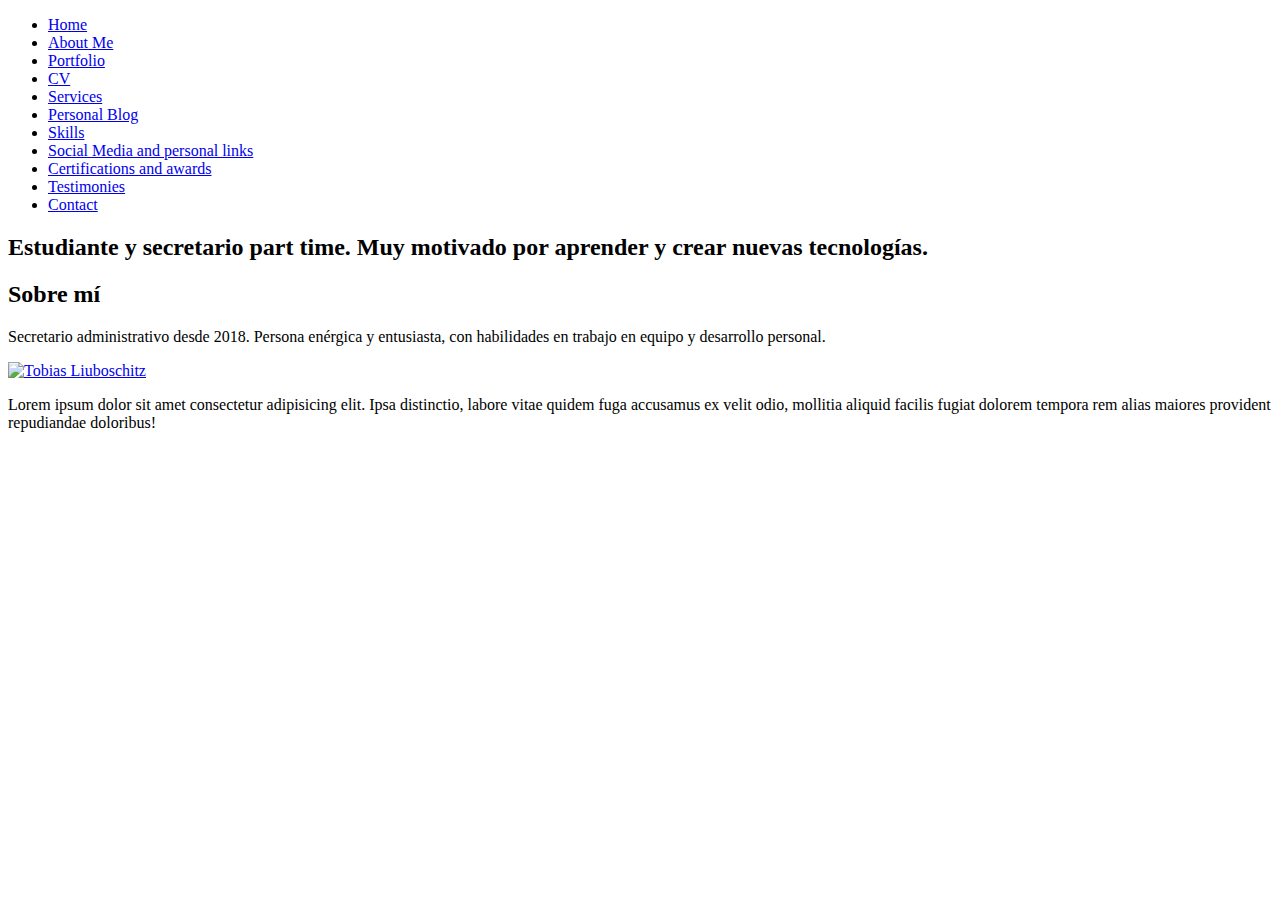
==== index.html @ 8e8c63da "." ====
<!DOCTYPE html>
<html lang="es">
<head>
    <meta charset="UTF-8">
    <meta name="viewport" content="width=device-width, initial-scale=1.0">
    <title>CV - Tobias Libuoschitz</title>
</head>
<body>
    <header>
        <center><title> Tobias Liuboschitz - Personal portfolio </title></center>
    </header>

    <nav>
        <ul>
            <li><a href="index.html">Home</a></li>
            <li><a href="aboutme.html">About Me</a></li>
            <li><a href="portfolio.html">Portfolio</a></li>
            <li><a href="curriculum.html">CV</a></li>
            <li><a href="canciones.html">Services</a></li>
            <li><a href="optional.html">Personal Blog</a></li>
            <li><a href="skills.html">Skills</a></li>
            <li><a href="socialmedia.html">Social Media and personal links</a></li>
            <li><a href="certifications.html">Certifications and awards</a></li>
            <li><a href="references.html">Testimonies</a></li>
            <li><a href="contact.html">Contact</a></li>
        </ul>
    </nav>
   
    <main>
        <h2>Estudiante y secretario part time. Muy motivado por aprender y crear nuevas tecnologías.</h2>
        <section id="about">
            <h2>Sobre mí</h2>
            <p>Secretario administrativo desde 2018. Persona enérgica y entusiasta, con habilidades en trabajo en equipo y desarrollo personal.</p>
        </section>
        
        <a href="https://linkedin.com/in/tobias-liuboschitz/">
            <img width="200" height="100" src="imagenes/foto-carnet.jpg" alt="Tobias Liuboschitz">
        </a>
        <p>Lorem ipsum dolor sit amet consectetur adipisicing elit. Ipsa distinctio, labore vitae quidem fuga accusamus ex velit odio, mollitia aliquid facilis fugiat dolorem tempora rem alias maiores provident repudiandae doloribus!</p>
        <iframe width="560" height="315" src="https://www.youtube.com/embed/mmnf2dHPz04?si=HBujxLTb_xJ29snU" title="YouTube video player" frameborder="0" allow="accelerometer; autoplay; clipboard-write; encrypted-media; gyroscope; picture-in-picture; web-share" allowfullscreen></iframe>
    </main>
    <footer>

    </footer>
    
</body>
</html>
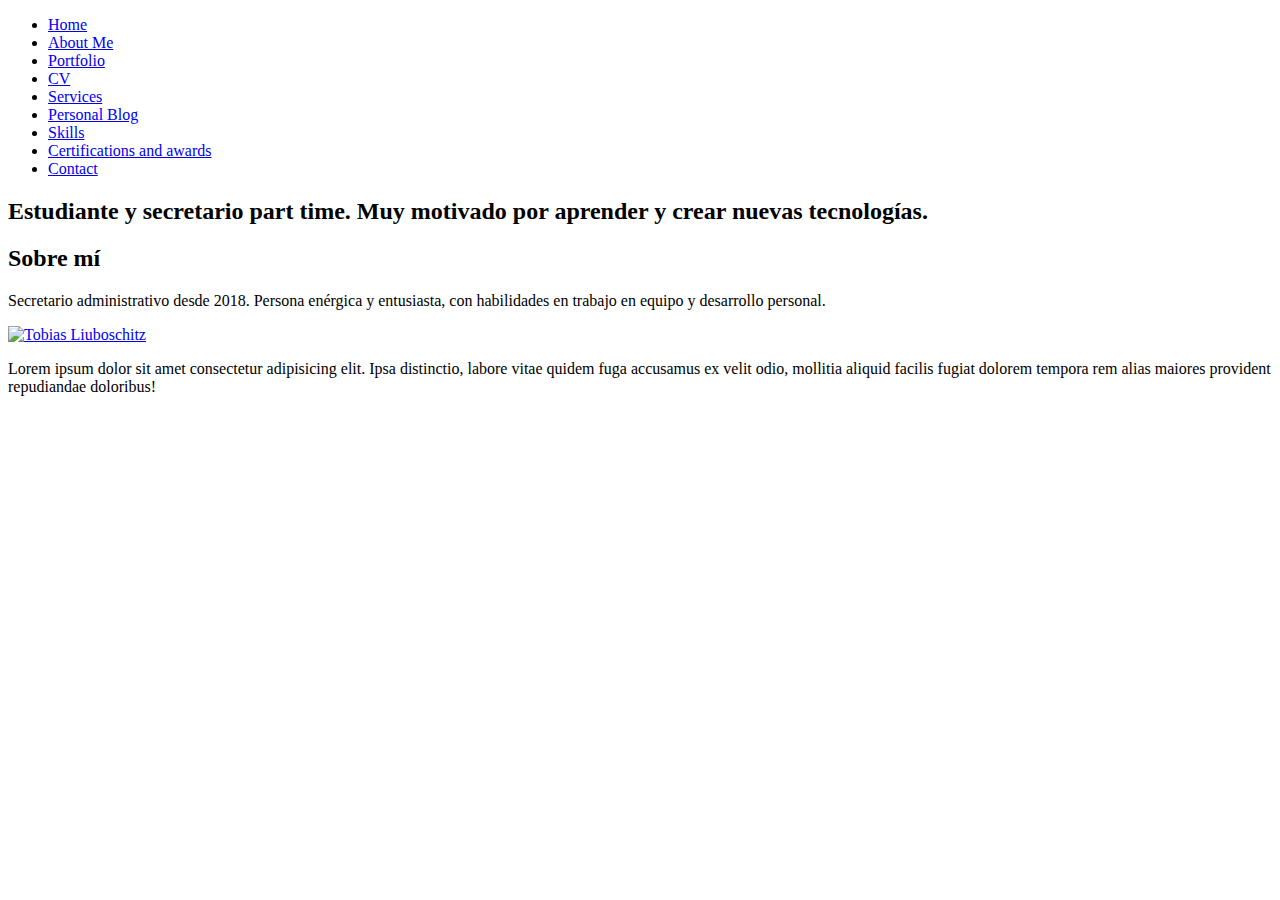
==== commit 8ed1d672: "-" ====
--- a/index.html
+++ b/index.html
@@ -19,9 +19,7 @@
             <li><a href="canciones.html">Services</a></li>
             <li><a href="optional.html">Personal Blog</a></li>
             <li><a href="skills.html">Skills</a></li>
-            <li><a href="socialmedia.html">Social Media and personal links</a></li>
             <li><a href="certifications.html">Certifications and awards</a></li>
-            <li><a href="references.html">Testimonies</a></li>
             <li><a href="contact.html">Contact</a></li>
         </ul>
     </nav>
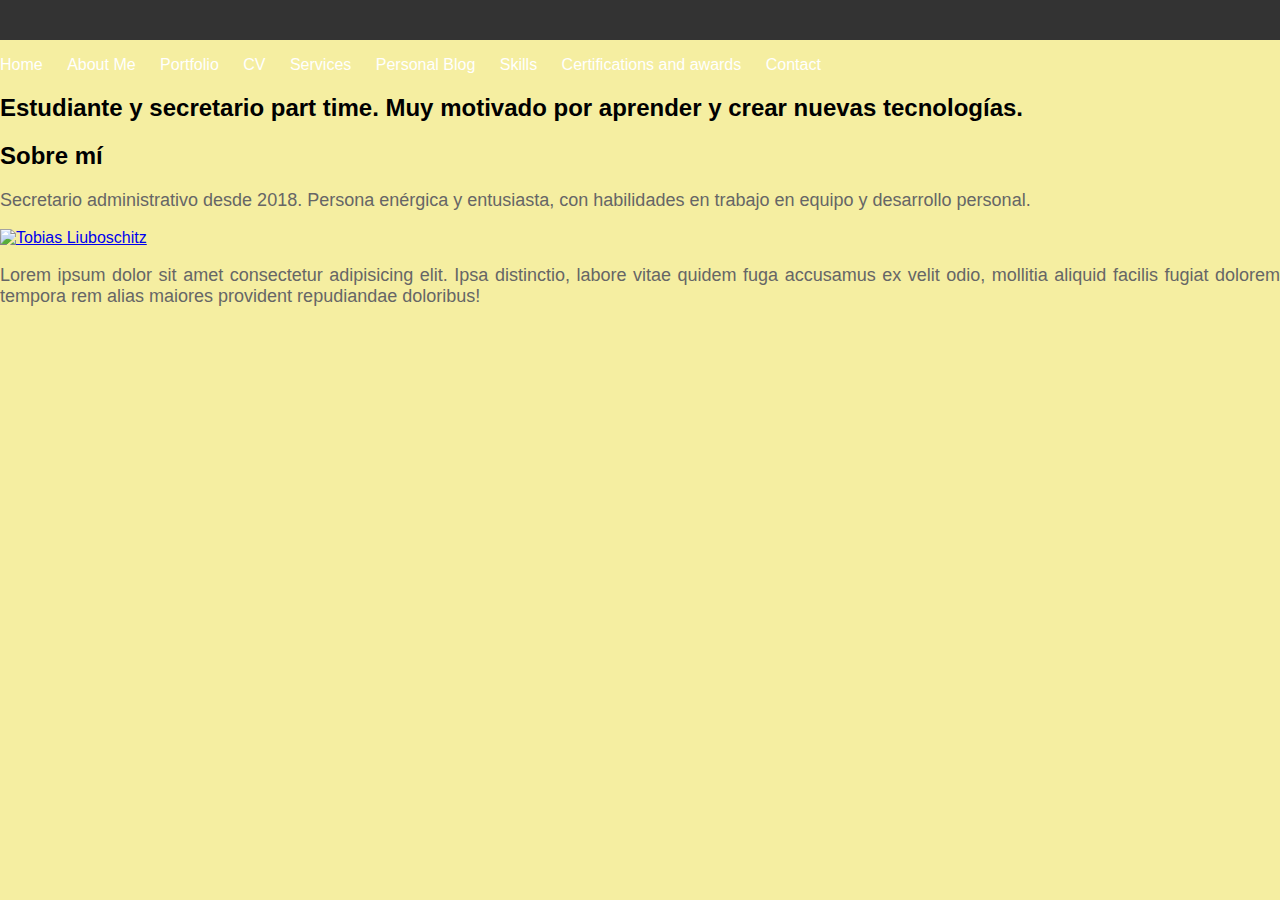
==== commit 0feab1b9: "Agregar archivo CSS, modificar HTML, eliminar archivo socialmedia" ====
--- a/index.html
+++ b/index.html
@@ -4,13 +4,14 @@
     <meta charset="UTF-8">
     <meta name="viewport" content="width=device-width, initial-scale=1.0">
     <title>CV - Tobias Libuoschitz</title>
+    <link rel="stylesheet" href="styles.css">
 </head>
 <body>
     <header>
         <center><title> Tobias Liuboschitz - Personal portfolio </title></center>
     </header>
 
-    <nav>
+    <nav id="navbar">
         <ul>
             <li><a href="index.html">Home</a></li>
             <li><a href="aboutme.html">About Me</a></li>
@@ -35,7 +36,6 @@
             <img width="200" height="100" src="imagenes/foto-carnet.jpg" alt="Tobias Liuboschitz">
         </a>
         <p>Lorem ipsum dolor sit amet consectetur adipisicing elit. Ipsa distinctio, labore vitae quidem fuga accusamus ex velit odio, mollitia aliquid facilis fugiat dolorem tempora rem alias maiores provident repudiandae doloribus!</p>
-        <iframe width="560" height="315" src="https://www.youtube.com/embed/mmnf2dHPz04?si=HBujxLTb_xJ29snU" title="YouTube video player" frameborder="0" allow="accelerometer; autoplay; clipboard-write; encrypted-media; gyroscope; picture-in-picture; web-share" allowfullscreen></iframe>
     </main>
     <footer>
 
--- a/styles.css
+++ b/styles.css
@@ -0,0 +1,75 @@
+body {
+    background-color: #F5EEA1;
+    font-family: Arial, sans-serif;
+    margin: 0;
+    padding: 0;
+}
+
+h1 {
+    color: #333;
+    text-align: center;
+}
+
+p {
+    font-size: 18px;
+    color: #666;
+    text-align: justify;
+}
+
+header {
+    background-color: #333;
+    color: white;
+    text-align: center;
+    padding: 20px 0;
+}
+
+nav ul {
+    list-style: none;
+    padding: 0;
+}
+
+nav ul li {
+    display: inline;
+    margin-right: 20px;
+}
+
+nav ul li a {
+    color: white;
+    text-decoration: none;
+}
+
+.container {
+    display: grid;
+    grid-template-columns: repeat(3, 1fr);
+    gap: 20px;
+    padding: 20px;
+}
+
+.item {
+    background-color: #f0f0f0;
+    padding: 20px;
+    text-align: center;
+    border: 1px solid #ddd;
+}
+
+/* Media Queries para hacer responsivo */
+@media (max-width: 768px) {
+    .container {
+        grid-template-columns: repeat(2, 1fr);
+    }
+}
+
+@media (max-width: 480px) {
+    .container {
+        grid-template-columns: 1fr;
+    }
+
+    nav ul li {
+        display: block;
+        margin-right: 0;
+    }
+
+    nav ul {
+        text-align: center;
+    }
+}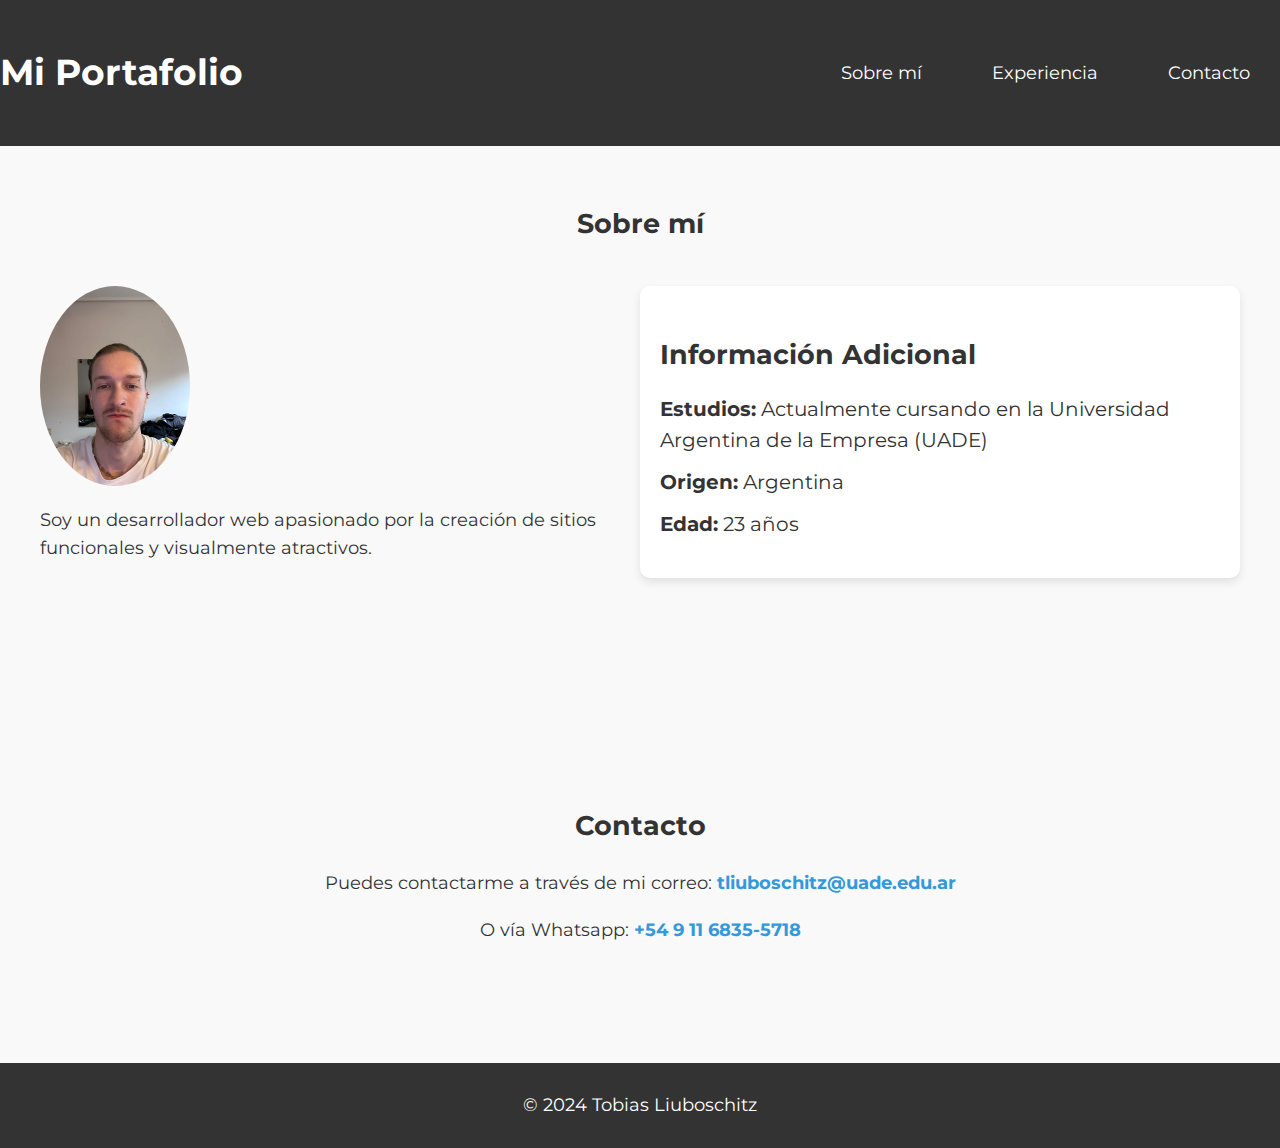
==== commit 045dbc84: "actualizacion de todas las pags y css" ====
--- a/index.html
+++ b/index.html
@@ -3,43 +3,53 @@
 <head>
     <meta charset="UTF-8">
     <meta name="viewport" content="width=device-width, initial-scale=1.0">
-    <title>CV - Tobias Libuoschitz</title>
+    <title>Mi Portafolio</title>
+    <link href="https://fonts.googleapis.com/css2?family=Montserrat:wght@400;700&display=swap" rel="stylesheet">
     <link rel="stylesheet" href="styles.css">
 </head>
 <body>
+
     <header>
-        <center><title> Tobias Liuboschitz - Personal portfolio </title></center>
+        <h1>Mi Portafolio</h1>
+        <nav>
+            <ul>
+                <li><a href="index.html">Sobre mí</a></li>
+                <li><a href="portfolio.html">Experiencia</a></li>
+                <li><a href="contact.html">Contacto</a></li>
+            </ul>
+        </nav>
     </header>
 
-    <nav id="navbar">
-        <ul>
-            <li><a href="index.html">Home</a></li>
-            <li><a href="aboutme.html">About Me</a></li>
-            <li><a href="portfolio.html">Portfolio</a></li>
-            <li><a href="curriculum.html">CV</a></li>
-            <li><a href="canciones.html">Services</a></li>
-            <li><a href="optional.html">Personal Blog</a></li>
-            <li><a href="skills.html">Skills</a></li>
-            <li><a href="certifications.html">Certifications and awards</a></li>
-            <li><a href="contact.html">Contact</a></li>
-        </ul>
-    </nav>
-   
-    <main>
-        <h2>Estudiante y secretario part time. Muy motivado por aprender y crear nuevas tecnologías.</h2>
-        <section id="about">
-            <h2>Sobre mí</h2>
-            <p>Secretario administrativo desde 2018. Persona enérgica y entusiasta, con habilidades en trabajo en equipo y desarrollo personal.</p>
-        </section>
-        
-        <a href="https://linkedin.com/in/tobias-liuboschitz/">
-            <img width="200" height="100" src="imagenes/foto-carnet.jpg" alt="Tobias Liuboschitz">
-        </a>
-        <p>Lorem ipsum dolor sit amet consectetur adipisicing elit. Ipsa distinctio, labore vitae quidem fuga accusamus ex velit odio, mollitia aliquid facilis fugiat dolorem tempora rem alias maiores provident repudiandae doloribus!</p>
-    </main>
+    <section id="about">
+        <h2>Sobre mí</h2>
+        <div class="about-container">
+            <!-- Contenedor de la izquierda con la foto y la descripción -->
+            <div class="left-side">
+                <img src="Imagenes/foto-carnet.jpg" alt="Mi foto personal" class="mi-foto">
+                <p>Soy un desarrollador web apasionado por la creación de sitios funcionales y visualmente atractivos.</p>
+            </div>
+            
+            <!-- Contenedor de la derecha con información adicional -->
+            <div class="right-side">
+                <h3>Información Adicional</h3>
+                <ul>
+                    <li><strong>Estudios:</strong> Actualmente cursando en la Universidad Argentina de la Empresa (UADE)</li>
+                    <li><strong>Origen:</strong> Argentina</li>
+                    <li><strong>Edad:</strong> 23 años</li>
+                </ul>
+            </div>
+        </div>
+    </section>
+
+    <section id="contact">
+        <h2>Contacto</h2>
+        <p>Puedes contactarme a través de mi correo: <a href="mailto:tliuboschitz@uade.edu.ar">tliuboschitz@uade.edu.ar</a></p>
+        <p>O vía Whatsapp: <a href="wa.me/5491168355718">+54 9 11 6835-5718</a></p>
+    </section>
+
     <footer>
+        <p>© 2024 Tobias Liuboschitz</p>
+    </footer>
 
-    </footer>
-    
 </body>
-</html>+</html>
--- a/styles.css
+++ b/styles.css
@@ -1,75 +1,382 @@
+/* Estilos generales */
 body {
-    background-color: #F5EEA1;
-    font-family: Arial, sans-serif;
+    font-family: 'Montserrat', sans-serif;
     margin: 0;
     padding: 0;
-}
-
-h1 {
+    background-color: #fff;
     color: #333;
-    text-align: center;
-}
-
-p {
     font-size: 18px;
-    color: #666;
-    text-align: justify;
-}
-
+    line-height: 1.6;
+}
+
+/* Encabezado */
 header {
-    background-color: #333;
-    color: white;
-    text-align: center;
-    padding: 20px 0;
+    position: fixed;
+    top: 0;
+    width: 100%;
+    background-color: #333;
+    color: white;
+    padding: 20px;
+    display: flex;
+    justify-content: space-between;
+    align-items: center;
+    z-index: 1000;
 }
 
 nav ul {
     list-style: none;
+    display: flex;
+    margin: 0;
+    padding-left: 10px;
+    margin-left: 100px; /* Ajusta el valor según lo necesites */
+}
+
+nav ul li {
+    margin-left: 20px;
+}
+
+nav ul li a {
+    color: white;
+    text-decoration: none;
+    transition: color 0.3s ease;
+    padding: 10px;
+    margin-left: 10px;
+    margin-right: 20px;
+}
+
+nav ul li a:hover {
+    background-color: #8f0d0d;
+    padding: 10px 15px;
+    border-radius: 5px;
+    text-decoration: underline;
+}
+
+/* Ajuste de espaciado después del header */
+body {
+    padding-top: 80px;
+}
+
+/* Sección de "Sobre mí" */
+#about {
+    padding: 100px 20px;
+    background-color: #f9f9f9;
+}
+
+#about h2 {
+    text-align: center;
+    margin-bottom: 40px;
+}
+
+.about-container {
+    display: flex;
+    justify-content: space-between;
+    align-items: flex-start;
+    gap: 40px; /* Espacio entre las columnas */
+    max-width: 1200px;
+    margin: 0 auto;
+}
+
+.left-side {
+    flex: 1;
+    text-align: left;
+}
+
+.right-side {
+    flex: 1;
+    background-color: #fff;
+    padding: 20px;
+    box-shadow: 0 4px 8px rgba(0, 0, 0, 0.1);
+    border-radius: 10px;
+}
+
+.mi-foto {
+    max-width: 150px;
+    border-radius: 50%;
+    margin-bottom: 20px;
+    display: block;
+}
+
+/* Estilos para la información adicional */
+.right-side h3 {
+    margin-bottom: 15px;
+    font-size: 1.5em;
+}
+
+.right-side ul {
+    list-style-type: none;
     padding: 0;
 }
 
+.right-side ul li {
+    margin-bottom: 10px;
+    font-size: 1.1em;
+}
+
+}
+
+/* Sección de Experiencia */
+#experiencia {
+    padding: 100px 20px;
+    background-color: #fff;
+    text-align: center;
+}
+
+.grid {
+    display: grid;
+    grid-template-columns: repeat(auto-fit, minmax(300px, 1fr));
+    gap: 20px;
+    margin-top: 20px;
+}
+
+.project-item {
+    background-color: #f0f0f0;
+    padding: 20px;
+    border: 1px solid #ddd;
+    box-shadow: 0 4px 8px rgba(0, 0, 0, 0.1);
+    transition: transform 0.3s ease, box-shadow 0.3s ease;
+    text-align: center;
+}
+
+.project-item:hover {
+    transform: translateY(-5px);
+    box-shadow: 0 8px 16px rgba(0, 0, 0, 0.2);
+}
+
+.project-item h3 {
+    margin-top: 15px;
+}
+
+.project-item p {
+    font-size: 16px;
+    color: #555;
+}
+
+/* Ajuste de tamaño de las imágenes */
+.experience-img {
+    max-width: 100%;
+    height: 200px;
+    object-fit: cover; /* Asegura que las imágenes mantengan proporción y se adapten al tamaño */
+    border-radius: 8px;
+}
+
+/* Sección de Contacto */
+#contact {
+    padding: 100px 20px;
+    background-color: #f9f9f9;
+    text-align: center;
+}
+
+#contact p {
+    margin-top: 10px;
+}
+
+#contact a {
+    color: #3498db;
+    text-decoration: none;
+    font-weight: bold;
+    transition: color 0.3s ease;
+}
+
+#contact a:hover {
+    color: #2980b9;
+    text-decoration: underline;
+}
+
+/* Pie de página */
+footer {
+    background-color: #333;
+    color: white;
+    text-align: center;
+    padding: 10px 0;
+}
+
+/* Responsividad */
+@media (max-width: 768px) {
+    header {
+        flex-direction: column;
+        text-align: center;
+    }
+
+    nav ul li {
+        margin-left: 0;
+        margin-bottom: 10px;
+    }
+
+    body {
+        padding-top: 120px;
+    }
+
+    .grid {
+        grid-template-columns: 1fr;
+    }
+
+    .project-item {
+        padding: 15px;
+    }
+}
+
+/* Sección de Contacto */
+#contact {
+    padding: 100px 20px;
+    background-color: #f9f9f9;
+    text-align: center;
+}
+
+.contact-container {
+    display: grid;
+    grid-template-columns: repeat(auto-fit, minmax(300px, 1fr));
+    gap: 40px;
+    max-width: 1200px;
+    margin: 0 auto;
+}
+
+.contact-item {
+    background-color: #fff;
+    padding: 20px;
+    border-radius: 10px;
+    box-shadow: 0 4px 8px rgba(0, 0, 0, 0.1);
+    text-align: center;
+}
+
+.contact-item h3 {
+    margin-bottom: 15px;
+    font-size: 1.5em;
+}
+
+.contact-link {
+    display: inline-block;
+    margin-top: 10px;
+    padding: 10px 20px;
+    background-color: #3498db;
+    color: #fff;
+    text-decoration: none;
+    border-radius: 5px;
+    transition: background-color 0.3s ease;
+}
+
+.contact-link:hover {
+    background-color: #2980b9;
+}
+
+/* Estilos adicionales para el pie de página y header */
+footer {
+    background-color: #333;
+    color: white;
+    text-align: center;
+    padding: 10px 0;
+}
+
+header {
+    background-color: #333;
+    color: white;
+    padding: 20px 0;
+    display: flex;
+    justify-content: space-between;
+    align-items: center;
+    position: fixed;
+    width: 100%;
+    top: 0;
+    z-index: 1000;
+}
+
+nav ul {
+    list-style: none;
+    display: flex;
+    margin: 0;
+}
+
 nav ul li {
-    display: inline;
-    margin-right: 20px;
+    margin-left: 20px;
 }
 
 nav ul li a {
     color: white;
     text-decoration: none;
-}
-
-.container {
+    transition: color 0.10s ease;
+    padding: 10px;
+}
+
+nav ul li a:hover {
+    background-color: #444;
+    padding: 10px 15px;
+    border-radius: 5px;
+}
+
+/* Sección de Experiencia */
+#experiencia-laboral, #experiencia-codigo {
+    padding: 100px 20px;
+    background-color: #fff;
+    text-align: center;
+}
+
+.experiencia-container {
     display: grid;
-    grid-template-columns: repeat(3, 1fr);
-    gap: 20px;
-    padding: 20px;
-}
-
-.item {
-    background-color: #f0f0f0;
-    padding: 20px;
-    text-align: center;
-    border: 1px solid #ddd;
-}
-
-/* Media Queries para hacer responsivo */
-@media (max-width: 768px) {
-    .container {
-        grid-template-columns: repeat(2, 1fr);
-    }
-}
-
-@media (max-width: 480px) {
-    .container {
-        grid-template-columns: 1fr;
-    }
-
-    nav ul li {
-        display: block;
-        margin-right: 0;
-    }
-
-    nav ul {
-        text-align: center;
-    }
-}+    grid-template-columns: repeat(auto-fit, minmax(300px, 1fr));
+    gap: 40px;
+    max-width: 1200px;
+    margin: 0 auto;
+}
+
+.experiencia-item {
+    background-color: #f9f9f9;
+    padding: 20px;
+    border-radius: 10px;
+    box-shadow: 0 4px 8px rgba(0, 0, 0, 0.1);
+    text-align: left;
+}
+
+.experiencia-item h3 {
+    margin-bottom: 10px;
+    font-size: 1.4em;
+}
+
+.experiencia-item p {
+    font-size: 1.1em;
+    color: #555;
+    line-height: 1.6;
+}
+
+/* Pie de página */
+footer {
+    background-color: #333;
+    color: white;
+    text-align: center;
+    padding: 10px 0;
+}
+
+/* Estilos adicionales para el header */
+header {
+    background-color: #333;
+    color: white;
+    padding: 20px 0;
+    display: flex;
+    justify-content: space-between;
+    align-items: center;
+    position: fixed;
+    width: 100%;
+    top: 0;
+    z-index: 1000;
+}
+
+nav ul {
+    list-style: none;
+    display: flex;
+    margin: 0;
+}
+
+nav ul li {
+    margin-left: 20px;
+}
+
+nav ul li a {
+    color: white;
+    text-decoration: none;
+    transition: color 0.3s ease;
+    padding: 10px;
+}
+
+nav ul li a:hover {
+    background-color: #444;
+    padding: 10px 15px;
+    border-radius: 5px;
+}
